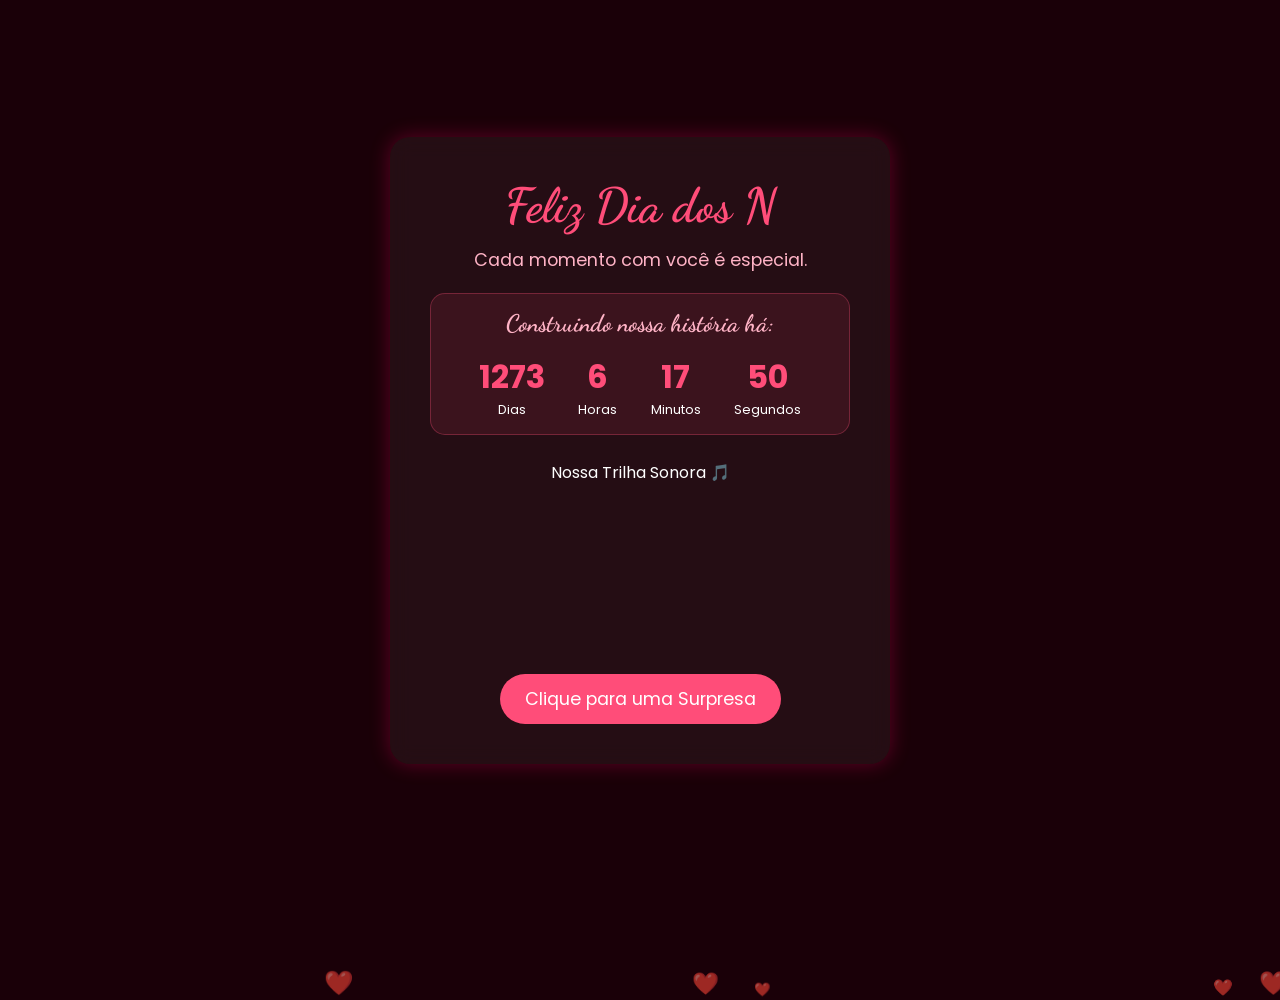
==== index.html @ 3b9305a7 "Deploy" ====
<!DOCTYPE html>
<html lang="pt-BR">
<head>
    <meta charset="UTF-8">
    <meta name="viewport" content="width=device-width, initial-scale=1.0">
    <title>Para o Meu Amor</title>
    <link rel="stylesheet" href="CSS.css">
</head>
<body>
    <div id="tela-hacker">
        <pre id="texto-hacker"></pre>
    </div>
    <div class="background-hearts" id="hearts-container"></div>
    
    <div class="container">
        <h1 id="typing-text"></h1>
        <p class="subtitle">Cada momento com você é especial.</p>

        <div id="time-counter" class="counter-container">
            <p>Construindo nossa história há:</p>
            <div class="counter-boxes">
                <div class="box"><span id="days">0</span> Dias</div>
                <div class="box"><span id="hours">0</span> Horas</div>
                <div class="box"><span id="minutes">0</span> Minutos</div>
                <div class="box"><span id="seconds">0</span> Segundos</div>
            </div>
        </div>

       <div class="music-player">
    <p>Nossa Trilha Sonora 🎵</p>
    <iframe data-testid="embed-iframe" style="border-radius:12px" src="https://open.spotify.com/embed/playlist/2TvEbF8hU5ZMHpgN8GJ6Ei?utm_source=generator&theme=0" width="100%" height="152" frameBorder="0" allowfullscreen="" allow="autoplay; clipboard-write; encrypted-media; fullscreen; picture-in-picture" loading="lazy"></iframe>
</div>

        <button id="surprise-btn">Clique para uma Surpresa</button>
        
        <div id="hidden-message" class="hidden">
            <p>Eu te amo muito! Feliz Dois anos de Namoro! ❤️</p>
            <br>
            <a href="surpresa.html" class="next-btn">Ler minha carta para você ➔</a>
        </div>
    </div>

    <script src="JAva.js"></script>
</body>
</html>
---- CSS.css ----
@import url('https://fonts.googleapis.com/css2?family=Dancing+Script:wght@700&family=Poppins:wght@300;400&display=swap');

/* =========================================
   1. CONFIGURAÇÕES GERAIS
   ========================================= */
* { 
    margin: 0; 
    padding: 0; 
    box-sizing: border-box; 
}

body { 
    background-color: #1a0008; 
    color: #fff; 
    font-family: 'Poppins', sans-serif; 
    display: flex; 
    justify-content: center; 
    align-items: center; 
    min-height: 100vh; 
    overflow: hidden; 
}

/* =========================================
   2. CONTAINERS PRINCIPAIS
   ========================================= */
.container { 
    text-align: center; 
    z-index: 10; 
    background: rgba(255, 255, 255, 0.05); 
    padding: 40px; 
    border-radius: 20px; 
    backdrop-filter: blur(10px); 
    box-shadow: 0 0 20px rgba(255, 0, 100, 0.3); 
    max-width: 500px; 
    width: 90%; 
}

.letter-container { 
    max-width: 700px; 
    max-height: 90vh; 
    overflow-y: auto; /* Adicionei rolagem para caber tudo na tela */
}

/* =========================================
   3. TIPOGRAFIA E TEXTOS
   ========================================= */
h1 { 
    font-family: 'Dancing Script', cursive; 
    color: #ff4d79; 
    font-size: 3rem; 
    margin-bottom: 10px; 
    min-height: 60px; 
}

.subtitle { 
    font-size: 1.1rem; 
    margin-bottom: 20px; 
    color: #ffb3c6; 
}

.letter-text { 
    text-align: left; 
    font-size: 1.1rem; 
    line-height: 1.6; 
    margin-top: 20px; 
    margin-bottom: 50px; /* ATUALIZADO: Mais espaço no final do texto */
}

.letter-text p { 
    margin-bottom: 15px; 
}

/* =========================================
   4. BOTÕES E INTERAÇÕES
   ========================================= */
button { 
    background-color: #ff4d79; 
    color: white; 
    border: none; 
    padding: 12px 25px; 
    font-size: 1.1rem; 
    border-radius: 30px; 
    cursor: pointer; 
    transition: transform 0.2s, background-color 0.2s; 
    font-family: 'Poppins', sans-serif; 
}

button:hover { 
    background-color: #ff1a53; 
    transform: scale(1.05); 
}

.next-btn { 
    display: inline-block; 
    margin-top: 20px; 
    background-color: #fff; 
    color: #ff4d79; 
    text-decoration: none; 
    padding: 10px 25px; 
    border-radius: 30px; 
    font-size: 1.1rem; 
    font-family: 'Poppins', sans-serif; 
    font-weight: bold; 
    transition: all 0.3s ease; 
    box-shadow: 0 4px 15px rgba(255, 255, 255, 0.2); 
}

.next-btn:hover { 
    background-color: #ffb3c6; 
    color: #1a0008; 
    transform: scale(1.05); 
}

.buttons-area { 
    margin-top: 30px; 
    display: flex; 
    justify-content: center; 
    gap: 20px; 
    align-items: center; 
}

.bad-btn { 
    background-color: #555; 
    color: white; 
    transition: 0.1s; 
    z-index: 9999; 
}

/* =========================================
   5. ELEMENTOS DA PÁGINA INICIAL
   ========================================= */
.music-player { 
    margin-bottom: 30px; 
}

.counter-container { 
    background: rgba(255, 77, 121, 0.1); 
    border: 1px solid rgba(255, 77, 121, 0.3); 
    border-radius: 15px; 
    padding: 15px; 
    margin-bottom: 25px; 
}

.counter-container p { 
    margin-bottom: 15px; 
    color: #ffb3c6; 
    font-weight: bold; 
    font-family: 'Dancing Script', cursive; 
    font-size: 1.5rem; 
}

.counter-boxes { 
    display: flex; 
    justify-content: space-evenly; 
    align-items: center; 
}

.box { 
    display: flex; 
    flex-direction: column; 
    font-size: 0.8rem; 
    color: #fff; 
}

.box span { 
    font-size: 2rem; 
    font-weight: bold; 
    color: #ff4d79; 
}

/* =========================================
   6. MÁQUINA DE MOTIVOS E QUIZ
   ========================================= */
.reasons-machine { 
    margin-top: 50px; /* ATUALIZADO: Afasta a Máquina de Motivos */
    margin-bottom: 50px; /* ATUALIZADO: Afasta a Máquina de Motivos */
    padding: 10px; 
}

.reason-text { 
    margin-top: 15px; 
    font-size: 1.2rem; 
    font-style: italic; 
    color: #ffb3c6; 
    min-height: 60px; 
    transition: opacity 0.3s ease; 
}

.quiz-section { 
    background: rgba(0, 0, 0, 0.2); 
    border-radius: 15px; 
    padding: 30px 20px; /* ATUALIZADO: Mais espaço por dentro */
    margin: 60px 0; /* ATUALIZADO: Dobramos o espaço por fora */
    border: 1px solid rgba(255, 77, 121, 0.3); 
}

.quiz-section h2 { 
    font-family: 'Dancing Script', cursive; 
    color: #ff4d79; 
    font-size: 2.2rem; 
    margin-bottom: 15px; 
}

.quiz-question-text { 
    font-size: 1.1rem; 
    font-weight: bold; 
    margin-bottom: 20px; 
}

.quiz-options-container { 
    display: flex; 
    flex-direction: column; 
    gap: 10px; 
}

.quiz-option-btn { 
    background-color: rgba(255, 255, 255, 0.1); 
    color: #fff; 
    border: 1px solid #ff4d79; 
    padding: 10px; 
    border-radius: 10px; 
    cursor: pointer; 
    transition: 0.2s; 
    text-align: left; 
    font-size: 1rem; 
}

.quiz-option-btn:hover { 
    background-color: rgba(255, 77, 121, 0.3); 
}

.quiz-option-btn.correct { 
    background-color: #28a745 !important; 
    border-color: #28a745 !important; 
    color: white; 
}

.quiz-option-btn.wrong { 
    background-color: #dc3545 !important; 
    border-color: #dc3545 !important; 
    color: white; 
}

.quiz-result-text { 
    font-size: 1.3rem; 
    font-weight: bold; 
    color: #ffb3c6; 
    margin-top: 15px; 
}

/* =========================================
   7. UTILITÁRIOS E ANIMAÇÕES
   ========================================= */
.hidden { 
    display: none !important; 
}

#hidden-message { 
    margin-top: 20px; 
    font-size: 1.5rem; 
    font-family: 'Dancing Script', cursive; 
    color: #ff4d79; 
    animation: fadeIn 1s ease-in; 
}

@keyframes fadeIn { 
    from { opacity: 0; transform: translateY(-10px); } 
    to { opacity: 1; transform: translateY(0); } 
}

.heart { 
    position: absolute; 
    bottom: -100px; 
    font-size: 20px; 
    color: #ff4d79; 
    animation: floatUp linear infinite; 
    opacity: 0.6; 
    z-index: 1; 
}

@keyframes floatUp { 
    to { transform: translateY(-120vh) rotate(360deg); } 
}

.floating-img { 
    position: absolute; 
    bottom: -250px; 
    width: 130px; 
    height: 130px; 
    object-fit: cover; 
    border-radius: 10px; 
    opacity: 0.25; 
    animation: floatUpImage linear infinite; 
    box-shadow: 0 4px 15px rgba(0,0,0,0.5); 
    z-index: 0; 
    border: 2px solid #ff4d79; 
}

@keyframes floatUpImage { 
    from { transform: translateY(0) rotate(-15deg); } 
    to { transform: translateY(-130vh) rotate(15deg); } 
}
/* =========================================
   8. PORTA-RETRATOS POLAROID (O FIX DEFINITIVO)
   ========================================= */
.polaroid-section {
    margin: 40px 0;
}

.polaroid-frame {
    width: 100%;
    max-width: 280px; /* Tamanho exato e seguro para não quebrar a tela */
    margin: 0 auto;
    background: rgba(255, 255, 255, 0.05); /* Fundo de vidro transparente */
    border: 3px solid rgba(255, 77, 121, 0.3); /* Bordinha rosa */
    border-radius: 10px;
    padding: 10px; /* Dá um respiro entre a borda e a foto */
    box-shadow: 0 4px 15px rgba(0,0,0,0.3);
}

.polaroid-frame img {
    width: 100% !important;
    height: 280px !important; /* Força a ficar um quadrado perfeito */
    object-fit: cover !important; /* A MAGIA: Corta o excesso da foto sem amassar ou esticar ela! */
    border-radius: 5px;
    display: block;
}

.polaroid-caption {
    margin-top: 15px;
    padding-bottom: 5px;
    font-size: 1.2rem;
    color: #ffb3c6;
    text-align: center;
    font-weight: bold;
}

.polaroid-controls {
    margin-top: 15px;
    display: flex;
    justify-content: center;
    gap: 20px;
}

.mini-btn {
    background: rgba(255, 77, 121, 0.2);
    border: 2px solid #ff4d79;
    color: #fff;
    width: 40px;
    height: 40px;
    border-radius: 50%;
    cursor: pointer;
    font-size: 1.2rem;
    transition: 0.2s;
    display: flex;
    align-items: center;
    justify-content: center;
}

.mini-btn:hover {
    background: #ff4d79;
    transform: scale(1.1);
}
/* =========================================
   9. LINHA DO TEMPO (DATAS NA ESQUERDA)
   ========================================= */
.timeline-section {
    margin: 50px 0;
    padding: 30px 20px;
    background: rgba(0, 0, 0, 0.2);
    border-radius: 15px;
    border: 1px solid rgba(255, 77, 121, 0.3);
    overflow: hidden; /* Evita que o texto vaze da caixa */
}

.timeline-section h2 {
    font-family: 'Dancing Script', cursive; 
    color: #ff4d79; 
    font-size: 2.2rem; 
    margin-bottom: 5px;
}

.timeline {
    position: relative;
    max-width: 450px;
    margin: 30px auto 0 auto;
    padding-left: 100px; /* Abre a "coluna" vazia na esquerda para as datas */
    text-align: left;
}

/* A Linha Vertical */
.timeline::before {
    content: '';
    position: absolute;
    left: 100px; /* Posiciona a linha exatamente depois do espaço das datas */
    top: 0;
    bottom: 0;
    width: 3px;
    background: rgba(255, 77, 121, 0.5);
    border-radius: 5px;
}

.timeline-item {
    position: relative;
    margin-bottom: 35px;
    padding-left: 25px; /* Dá um respiro entre a linha e a caixa de texto */
}

/* NOVO: A data flutuando na esquerda */
.timeline-date {
    position: absolute;
    left: -100px; /* Joga a data lá pro espaço vazio na esquerda */
    top: 15px; /* Alinha na mesma altura da bolinha */
    width: 85px; /* Limita o tamanho para não bater na linha */
    text-align: right; /* Encosta o texto perto da linha */
    font-size: 0.95rem;
    color: #ffb3c6;
    font-weight: bold;
}

/* A bolinha marcadora */
.timeline-dot {
    position: absolute;
    left: -8px; /* Centraliza a bolinha perfeitamente em cima da linha */
    top: 15px;
    width: 18px;
    height: 18px;
    background: #1a0008;
    border: 3px solid #ff4d79;
    border-radius: 50%;
    box-shadow: 0 0 10px rgba(255, 77, 121, 0.5);
    z-index: 2;
}

.timeline-content {
    background: rgba(255, 255, 255, 0.05);
    padding: 15px 20px;
    border-radius: 10px;
    border-left: 4px solid #ff4d79;
    transition: transform 0.3s ease;
}

.timeline-content:hover {
    transform: translateX(5px);
    background: rgba(255, 255, 255, 0.1);
}

.timeline-content h3 {
    color: #ffb3c6;
    font-size: 1.3rem;
    margin-bottom: 8px;
    font-family: 'Poppins', sans-serif;
}

.timeline-content p {
    font-size: 1rem;
    line-height: 1.5;
    margin-bottom: 0;
}


/* =========================================
   11. CÁPSULA DO TEMPO (NOSSO FUTURO)
   ========================================= */
.capsula-section {
    margin: 50px 0;
    padding: 30px 20px;
    background: rgba(0, 0, 0, 0.2);
    border-radius: 15px;
    border: 1px solid rgba(255, 77, 121, 0.3);
}

.capsula-section h2 {
    font-family: 'Dancing Script', cursive; 
    color: #ff4d79; 
    font-size: 2.2rem; 
    text-align: center;
    margin-bottom: 5px;
}

.capsula-section .subtitle {
    text-align: center;
    margin-bottom: 25px;
}

.wishlist {
    display: flex; flex-direction: column; gap: 15px;
    max-width: 450px; margin: 0 auto;
}

.wish-item {
    display: flex; align-items: center;
    background: rgba(255, 255, 255, 0.05);
    padding: 15px 20px; border-radius: 10px;
    cursor: pointer; transition: all 0.3s ease;
}

.wish-item:hover {
    background: rgba(255, 255, 255, 0.1);
    transform: translateX(5px);
}

.wish-checkbox { display: none; }

.custom-check {
    width: 24px; height: 24px;
    border: 2px solid #ff4d79; border-radius: 50%;
    margin-right: 15px; display: flex;
    justify-content: center; align-items: center;
    transition: all 0.3s ease; flex-shrink: 0;
}

.wish-text {
    color: #fff; font-size: 1.1rem;
    transition: all 0.3s ease; font-family: 'Poppins', sans-serif;
}

.wish-checkbox:checked + .custom-check {
    background-color: #ff4d79; box-shadow: 0 0 10px #ff4d79;
}

.wish-checkbox:checked + .custom-check::after {
    content: '✔'; color: #fff; font-weight: bold;
}

.wish-checkbox:checked ~ .wish-text {
    color: #ffb3c6; text-decoration: line-through; opacity: 0.6;
}

/* =========================================
   12. O MEGA PORTAL E OS EASTER EGGS GIGANTES
   ========================================= */

/* O Portal de Energia Cósmica */
.mega-portal {
    position: fixed;
    top: 50%;
    left: 50%;
    width: 260px;
    height: 420px;
    border-radius: 50%;
    /* Mistura de cores estilo vórtice do print */
    background: radial-gradient(circle, transparent 20%, rgba(147, 51, 234, 0.3) 60%, rgba(6, 182, 212, 0.2) 80%);
    border: 8px solid #a855f7;
    /* Brilho neon intenso */
    box-shadow: 
        0 0 35px #a855f7,
        inset 0 0 45px #06b6d4,
        0 0 70px #ec4899;
    z-index: 999998;
    pointer-events: none;
    transform: translate(-50%, -50%) scale(0);
    animation: abrirPortal 3s ease-in-out forwards;
}

/* O Elemento que salta do portal (Gato ou Avião) */
.mega-sujeito {
    position: fixed;
    top: 50%;
    left: 50%;
    font-size: 11rem; /* Tamanho massivo e realista */
    z-index: 999999;
    pointer-events: none;
    transform: translate(-50%, -50%) scale(0);
    /* Sombra projetada para criar profundidade 3D em relação ao fundo */
    filter: drop-shadow(0 25px 20px rgba(0, 0, 0, 0.65));
    animation: puloEpico 3s cubic-bezier(0.25, 1, 0.5, 1) forwards;
}

/* Animação do Portal: Expande girando e colapsa no final */
@keyframes abrirPortal {
    0% { 
        transform: translate(-50%, -50%) scale(0) rotate(0deg); 
        opacity: 0; 
    }
    15% { 
        transform: translate(-50%, -50%) scale(1) rotate(180deg); 
        opacity: 1; 
        filter: hue-rotate(0deg); 
    }
    80% { 
        transform: translate(-50%, -50%) scale(1) rotate(720deg); 
        opacity: 1; 
        filter: hue-rotate(60deg); 
    }
    100% { 
        transform: translate(-50%, -50%) scale(0) rotate(1080deg); 
        opacity: 0; 
    }
}

/* Animação do Pulo: Surge do centro (fundo), avança na tela e cai em arco */
@keyframes puloEpico {
    0% { 
        transform: translate(-50%, -50%) scale(0); 
        opacity: 0; 
    }
    18% { 
        transform: translate(-50%, -50%) scale(0.4); 
        opacity: 1; 
    }
    50% { 
        /* Ápice do salto: desloca para a direita, sobe e rotaciona levemente */
        transform: translate(18vw, -30vh) scale(1.4) rotate(12deg); 
        opacity: 1; 
    }
    100% { 
        /* Queda livre para fora da borda inferior direita do monitor */
        transform: translate(55vw, 100vh) scale(1.8) rotate(35deg); 
        opacity: 0; 
    }
}



/* =========================================
   13. CONVITE DO JANTAR (BLOCO COMPLETO E CORRIGIDO)
   ========================================= */
.convite-section {
    margin: 50px 0; 
    padding: 30px 20px;
    background: rgba(0, 0, 0, 0.2);
    border-radius: 15px; 
    border: 1px solid rgba(255, 77, 121, 0.3);
    text-align: center;
    position: relative;
    z-index: 10; /* Protege a seção inteira */
}

.convite-section h2 {
    font-family: 'Dancing Script', cursive; 
    color: #ff4d79; 
    font-size: 2.2rem; 
    margin-bottom: 5px;
}

.envelope-container {
    position: relative;
    margin: 200px auto 80px auto; /* Pista de decolagem de 200px no topo */
    width: 300px; 
    height: 200px;
}

.hidden-checkbox { display: none; }

.envelope-wrapper {
    cursor: pointer; 
    display: block;
    position: relative; 
    width: 100%; 
    height: 100%;
    transition: transform 0.5s ease-in-out;
}

/* O Fundo do Envelope */
.envelope {
    position: relative; 
    width: 100%; 
    height: 100%;
    background: #4a0e17; 
    border-radius: 0 0 10px 10px;
    box-shadow: 0 15px 30px rgba(0,0,0,0.5);
}

/* A Frente do Envelope */
.front {
    position: absolute; 
    top: 0; left: 0;
    width: 100%; 
    height: 100%;
    background: #ff4d79;
    clip-path: polygon(0 0, 50% 60%, 100% 0, 100% 100%, 0 100%);
    border-radius: 0 0 10px 10px;
    z-index: 3;
}

/* A Aba que abre */
.flap {
    position: absolute; 
    top: 0; left: 0;
    width: 100%; 
    height: 60%;
    background: #e6004c;
    clip-path: polygon(0 0, 100% 0, 50% 100%);
    transform-origin: top;
    transition: transform 0.5s ease-in-out, z-index 0.1s 0.2s;
    z-index: 4;
}

/* A Carta em si */
.letter {
    position: absolute;
    bottom: 5px; 
    left: 10px; 
    right: 10px;
    height: 180px; 
    background: #fff;
    z-index: 2; 
    transition: transform 0.7s ease-in-out 0.2s, height 0.7s ease-in-out 0.2s;
    box-shadow: 0 5px 25px rgba(0,0,0,0.4);
    border-radius: 5px;
    overflow: hidden; /* Corta a imagem excedente nas bordas arredondadas */
}

/* A Imagem do Cardápio */
.letter img {
    width: 100%; 
    height: 100%;
    object-fit: cover; /* Faz a foto preencher 100% da carta sem rebarbas */
    object-position: top; /* Foca na parte superior ao iniciar */
    display: block; /* Remove margens invisíveis do navegador */
}

/* =========================================
   AÇÕES AO CLICAR (CHECKED)
   ========================================= */

/* 1. Aba abre para trás */
.hidden-checkbox:checked ~ .envelope-wrapper .flap {
    transform: rotateX(180deg);
    z-index: 1; 
}

/* 2. O envelope inteiro desce um pouco */
.hidden-checkbox:checked ~ .envelope-wrapper {
    transform: translateY(50px);
}

/* 3. A carta cresce, sobe e passa por cima de tudo */
.hidden-checkbox:checked ~ .envelope-wrapper .letter {
    height: 440px; /* Altura ideal para a proporção do cardápio */
    transform: translateY(-220px) scale(1.15); /* Sobe e amplia */
    z-index: 99; 
}


/* =========================================
   14. ADAPTAÇÃO PARA CELULAR (RESPONSIVIDADE)
   ========================================= */
@media (max-width: 600px) {
    /* Diminui os títulos para não quebrarem a tela */
    h1 { font-size: 1.8rem !important; }
    h2 { font-size: 1.6rem !important; }
    
    /* Dá um respiro nas laterais do contêiner principal da carta */
    .letter-container { 
        padding: 20px 15px; 
        margin: 10px;
    }
    
    /* Ajusta a cápsula do tempo */
    .wish-item { padding: 10px 15px; }
    .wish-text { font-size: 0.95rem; }
    
    /* Ajusta a largura do Convite (Envelope) */
    .envelope-container { 
        width: 100%; 
        max-width: 280px; 
        margin-top: 150px; 
    }
    
    /* Reduz o zoom do cardápio para caber na tela do celular */
    .hidden-checkbox:checked ~ .envelope-wrapper .letter {
        height: 380px;
        transform: translateY(-200px) scale(1.05);
    }
    
    /* Ajusta a máquina de motivos */
    #reason-display { font-size: 1.1rem; }
}
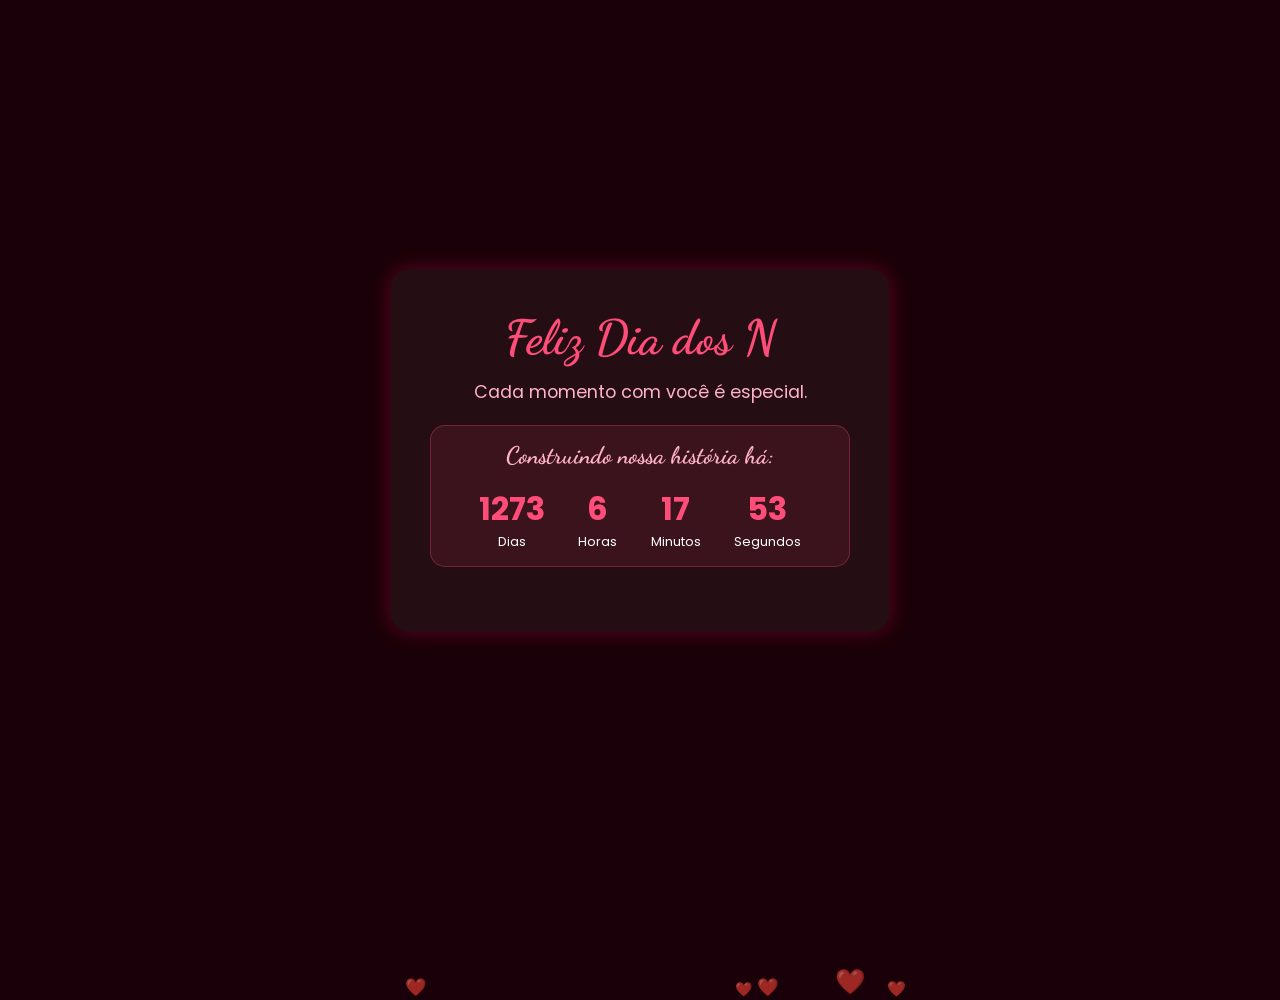
==== commit bb5d6fd6: "Correção nuclear da linha do tempo pro celular" ====
--- a/index.html
+++ b/index.html
@@ -26,19 +26,6 @@
             </div>
         </div>
 
-       <div class="music-player">
-    <p>Nossa Trilha Sonora 🎵</p>
-    <iframe data-testid="embed-iframe" style="border-radius:12px" src="https://open.spotify.com/embed/playlist/2TvEbF8hU5ZMHpgN8GJ6Ei?utm_source=generator&theme=0" width="100%" height="152" frameBorder="0" allowfullscreen="" allow="autoplay; clipboard-write; encrypted-media; fullscreen; picture-in-picture" loading="lazy"></iframe>
-</div>
-
-        <button id="surprise-btn">Clique para uma Surpresa</button>
-        
-        <div id="hidden-message" class="hidden">
-            <p>Eu te amo muito! Feliz Dois anos de Namoro! ❤️</p>
-            <br>
-            <a href="surpresa.html" class="next-btn">Ler minha carta para você ➔</a>
-        </div>
-    </div>
 
     <script src="JAva.js"></script>
 </body>
--- a/CSS.css
+++ b/CSS.css
@@ -38,7 +38,7 @@
 .letter-container { 
     max-width: 700px; 
     max-height: 90vh; 
-    overflow-y: auto; /* Adicionei rolagem para caber tudo na tela */
+    overflow-y: auto; 
 }
 
 /* =========================================
@@ -63,7 +63,7 @@
     font-size: 1.1rem; 
     line-height: 1.6; 
     margin-top: 20px; 
-    margin-bottom: 50px; /* ATUALIZADO: Mais espaço no final do texto */
+    margin-bottom: 50px; 
 }
 
 .letter-text p { 
@@ -172,8 +172,8 @@
    6. MÁQUINA DE MOTIVOS E QUIZ
    ========================================= */
 .reasons-machine { 
-    margin-top: 50px; /* ATUALIZADO: Afasta a Máquina de Motivos */
-    margin-bottom: 50px; /* ATUALIZADO: Afasta a Máquina de Motivos */
+    margin-top: 50px; 
+    margin-bottom: 50px; 
     padding: 10px; 
 }
 
@@ -189,8 +189,8 @@
 .quiz-section { 
     background: rgba(0, 0, 0, 0.2); 
     border-radius: 15px; 
-    padding: 30px 20px; /* ATUALIZADO: Mais espaço por dentro */
-    margin: 60px 0; /* ATUALIZADO: Dobramos o espaço por fora */
+    padding: 30px 20px; 
+    margin: 60px 0; 
     border: 1px solid rgba(255, 77, 121, 0.3); 
 }
 
@@ -251,9 +251,7 @@
 /* =========================================
    7. UTILITÁRIOS E ANIMAÇÕES
    ========================================= */
-.hidden { 
-    display: none !important; 
-}
+.hidden { display: none !important; }
 
 #hidden-message { 
     margin-top: 20px; 
@@ -300,28 +298,27 @@
     from { transform: translateY(0) rotate(-15deg); } 
     to { transform: translateY(-130vh) rotate(15deg); } 
 }
-/* =========================================
-   8. PORTA-RETRATOS POLAROID (O FIX DEFINITIVO)
-   ========================================= */
-.polaroid-section {
-    margin: 40px 0;
-}
+
+/* =========================================
+   8. PORTA-RETRATOS POLAROID
+   ========================================= */
+.polaroid-section { margin: 40px 0; }
 
 .polaroid-frame {
     width: 100%;
-    max-width: 280px; /* Tamanho exato e seguro para não quebrar a tela */
+    max-width: 280px; 
     margin: 0 auto;
-    background: rgba(255, 255, 255, 0.05); /* Fundo de vidro transparente */
-    border: 3px solid rgba(255, 77, 121, 0.3); /* Bordinha rosa */
+    background: rgba(255, 255, 255, 0.05); 
+    border: 3px solid rgba(255, 77, 121, 0.3); 
     border-radius: 10px;
-    padding: 10px; /* Dá um respiro entre a borda e a foto */
+    padding: 10px; 
     box-shadow: 0 4px 15px rgba(0,0,0,0.3);
 }
 
 .polaroid-frame img {
     width: 100% !important;
-    height: 280px !important; /* Força a ficar um quadrado perfeito */
-    object-fit: cover !important; /* A MAGIA: Corta o excesso da foto sem amassar ou esticar ela! */
+    height: 280px !important; 
+    object-fit: cover !important; 
     border-radius: 5px;
     display: block;
 }
@@ -361,8 +358,9 @@
     background: #ff4d79;
     transform: scale(1.1);
 }
-/* =========================================
-   9. LINHA DO TEMPO (DATAS NA ESQUERDA)
+
+/* =========================================
+   9. LINHA DO TEMPO (FLEXBOX FLUIDO E CORRIGIDO)
    ========================================= */
 .timeline-section {
     margin: 50px 0;
@@ -370,7 +368,7 @@
     background: rgba(0, 0, 0, 0.2);
     border-radius: 15px;
     border: 1px solid rgba(255, 77, 121, 0.3);
-    overflow: hidden; /* Evita que o texto vaze da caixa */
+    overflow: hidden; 
 }
 
 .timeline-section h2 {
@@ -382,67 +380,66 @@
 
 .timeline {
     position: relative;
-    max-width: 450px;
-    margin: 30px auto 0 auto;
-    padding-left: 100px; /* Abre a "coluna" vazia na esquerda para as datas */
-    text-align: left;
-}
-
-/* A Linha Vertical */
-.timeline::before {
+    max-width: 100%;
+    margin: 40px 0;
+    padding: 10px 0;
+}
+
+/* A linha reta vertical */
+.timeline::after {
     content: '';
     position: absolute;
-    left: 100px; /* Posiciona a linha exatamente depois do espaço das datas */
+    width: 4px;
+    background-color: #ff4d79;
     top: 0;
     bottom: 0;
-    width: 3px;
-    background: rgba(255, 77, 121, 0.5);
-    border-radius: 5px;
+    left: 20%; 
+    margin-left: -2px;
 }
 
 .timeline-item {
     position: relative;
-    margin-bottom: 35px;
-    padding-left: 25px; /* Dá um respiro entre a linha e a caixa de texto */
-}
-
-/* NOVO: A data flutuando na esquerda */
+    display: flex;
+    align-items: flex-start;
+    width: 100%;
+    margin-bottom: 40px;
+    z-index: 1;
+}
+
+/* A data no PC */
 .timeline-date {
+    width: 20%;
+    padding-right: 25px;
+    text-align: right;
+    font-weight: bold;
+    color: #ffb3c6;
+    padding-top: 15px; 
+    box-sizing: border-box;
+}
+
+/* A bolinha na linha */
+.timeline-dot {
+    width: 16px;
+    height: 16px;
+    background-color: #1a0008;
+    border: 4px solid #ff4d79;
+    border-radius: 50%;
     position: absolute;
-    left: -100px; /* Joga a data lá pro espaço vazio na esquerda */
-    top: 15px; /* Alinha na mesma altura da bolinha */
-    width: 85px; /* Limita o tamanho para não bater na linha */
-    text-align: right; /* Encosta o texto perto da linha */
-    font-size: 0.95rem;
-    color: #ffb3c6;
-    font-weight: bold;
-}
-
-/* A bolinha marcadora */
-.timeline-dot {
-    position: absolute;
-    left: -8px; /* Centraliza a bolinha perfeitamente em cima da linha */
+    left: 20%;
+    margin-left: -10px;
     top: 15px;
-    width: 18px;
-    height: 18px;
-    background: #1a0008;
-    border: 3px solid #ff4d79;
-    border-radius: 50%;
-    box-shadow: 0 0 10px rgba(255, 77, 121, 0.5);
     z-index: 2;
 }
 
+/* A caixa de texto no PC */
 .timeline-content {
-    background: rgba(255, 255, 255, 0.05);
-    padding: 15px 20px;
+    width: 75%;
+    padding: 20px;
+    background: rgba(255, 77, 121, 0.1); 
+    border-left: 4px solid #ff4d79;
     border-radius: 10px;
-    border-left: 4px solid #ff4d79;
-    transition: transform 0.3s ease;
-}
-
-.timeline-content:hover {
-    transform: translateX(5px);
-    background: rgba(255, 255, 255, 0.1);
+    margin-left: 30px; 
+    box-sizing: border-box;
 }
 
 .timeline-content h3 {
@@ -457,7 +454,6 @@
     line-height: 1.5;
     margin-bottom: 0;
 }
-
 
 /* =========================================
    11. CÁPSULA DO TEMPO (NOSSO FUTURO)
@@ -530,91 +526,45 @@
 /* =========================================
    12. O MEGA PORTAL E OS EASTER EGGS GIGANTES
    ========================================= */
-
-/* O Portal de Energia Cósmica */
 .mega-portal {
     position: fixed;
-    top: 50%;
-    left: 50%;
-    width: 260px;
-    height: 420px;
+    top: 50%; left: 50%;
+    width: 260px; height: 420px;
     border-radius: 50%;
-    /* Mistura de cores estilo vórtice do print */
     background: radial-gradient(circle, transparent 20%, rgba(147, 51, 234, 0.3) 60%, rgba(6, 182, 212, 0.2) 80%);
     border: 8px solid #a855f7;
-    /* Brilho neon intenso */
-    box-shadow: 
-        0 0 35px #a855f7,
-        inset 0 0 45px #06b6d4,
-        0 0 70px #ec4899;
-    z-index: 999998;
-    pointer-events: none;
+    box-shadow: 0 0 35px #a855f7, inset 0 0 45px #06b6d4, 0 0 70px #ec4899;
+    z-index: 999998; pointer-events: none;
     transform: translate(-50%, -50%) scale(0);
     animation: abrirPortal 3s ease-in-out forwards;
 }
 
-/* O Elemento que salta do portal (Gato ou Avião) */
 .mega-sujeito {
     position: fixed;
-    top: 50%;
-    left: 50%;
-    font-size: 11rem; /* Tamanho massivo e realista */
-    z-index: 999999;
-    pointer-events: none;
+    top: 50%; left: 50%;
+    font-size: 11rem; 
+    z-index: 999999; pointer-events: none;
     transform: translate(-50%, -50%) scale(0);
-    /* Sombra projetada para criar profundidade 3D em relação ao fundo */
     filter: drop-shadow(0 25px 20px rgba(0, 0, 0, 0.65));
     animation: puloEpico 3s cubic-bezier(0.25, 1, 0.5, 1) forwards;
 }
 
-/* Animação do Portal: Expande girando e colapsa no final */
 @keyframes abrirPortal {
-    0% { 
-        transform: translate(-50%, -50%) scale(0) rotate(0deg); 
-        opacity: 0; 
-    }
-    15% { 
-        transform: translate(-50%, -50%) scale(1) rotate(180deg); 
-        opacity: 1; 
-        filter: hue-rotate(0deg); 
-    }
-    80% { 
-        transform: translate(-50%, -50%) scale(1) rotate(720deg); 
-        opacity: 1; 
-        filter: hue-rotate(60deg); 
-    }
-    100% { 
-        transform: translate(-50%, -50%) scale(0) rotate(1080deg); 
-        opacity: 0; 
-    }
-}
-
-/* Animação do Pulo: Surge do centro (fundo), avança na tela e cai em arco */
+    0% { transform: translate(-50%, -50%) scale(0) rotate(0deg); opacity: 0; }
+    15% { transform: translate(-50%, -50%) scale(1) rotate(180deg); opacity: 1; filter: hue-rotate(0deg); }
+    80% { transform: translate(-50%, -50%) scale(1) rotate(720deg); opacity: 1; filter: hue-rotate(60deg); }
+    100% { transform: translate(-50%, -50%) scale(0) rotate(1080deg); opacity: 0; }
+}
+
 @keyframes puloEpico {
-    0% { 
-        transform: translate(-50%, -50%) scale(0); 
-        opacity: 0; 
-    }
-    18% { 
-        transform: translate(-50%, -50%) scale(0.4); 
-        opacity: 1; 
-    }
-    50% { 
-        /* Ápice do salto: desloca para a direita, sobe e rotaciona levemente */
-        transform: translate(18vw, -30vh) scale(1.4) rotate(12deg); 
-        opacity: 1; 
-    }
-    100% { 
-        /* Queda livre para fora da borda inferior direita do monitor */
-        transform: translate(55vw, 100vh) scale(1.8) rotate(35deg); 
-        opacity: 0; 
-    }
-}
-
-
-
-/* =========================================
-   13. CONVITE DO JANTAR (BLOCO COMPLETO E CORRIGIDO)
+    0% { transform: translate(-50%, -50%) scale(0); opacity: 0; }
+    18% { transform: translate(-50%, -50%) scale(0.4); opacity: 1; }
+    50% { transform: translate(18vw, -30vh) scale(1.4) rotate(12deg); opacity: 1; }
+    100% { transform: translate(55vw, 100vh) scale(1.8) rotate(35deg); opacity: 0; }
+}
+
+/* =========================================
+   13. CONVITE DO JANTAR
    ========================================= */
 .convite-section {
     margin: 50px 0; 
@@ -624,7 +574,7 @@
     border: 1px solid rgba(255, 77, 121, 0.3);
     text-align: center;
     position: relative;
-    z-index: 10; /* Protege a seção inteira */
+    z-index: 10; 
 }
 
 .convite-section h2 {
@@ -636,7 +586,7 @@
 
 .envelope-container {
     position: relative;
-    margin: 200px auto 80px auto; /* Pista de decolagem de 200px no topo */
+    margin: 200px auto 80px auto; 
     width: 300px; 
     height: 200px;
 }
@@ -652,7 +602,6 @@
     transition: transform 0.5s ease-in-out;
 }
 
-/* O Fundo do Envelope */
 .envelope {
     position: relative; 
     width: 100%; 
@@ -662,7 +611,6 @@
     box-shadow: 0 15px 30px rgba(0,0,0,0.5);
 }
 
-/* A Frente do Envelope */
 .front {
     position: absolute; 
     top: 0; left: 0;
@@ -674,7 +622,6 @@
     z-index: 3;
 }
 
-/* A Aba que abre */
 .flap {
     position: absolute; 
     top: 0; left: 0;
@@ -687,7 +634,6 @@
     z-index: 4;
 }
 
-/* A Carta em si */
 .letter {
     position: absolute;
     bottom: 5px; 
@@ -699,72 +645,85 @@
     transition: transform 0.7s ease-in-out 0.2s, height 0.7s ease-in-out 0.2s;
     box-shadow: 0 5px 25px rgba(0,0,0,0.4);
     border-radius: 5px;
-    overflow: hidden; /* Corta a imagem excedente nas bordas arredondadas */
-}
-
-/* A Imagem do Cardápio */
+    overflow: hidden; 
+}
+
 .letter img {
     width: 100%; 
     height: 100%;
-    object-fit: cover; /* Faz a foto preencher 100% da carta sem rebarbas */
-    object-position: top; /* Foca na parte superior ao iniciar */
-    display: block; /* Remove margens invisíveis do navegador */
-}
-
-/* =========================================
-   AÇÕES AO CLICAR (CHECKED)
-   ========================================= */
-
-/* 1. Aba abre para trás */
+    object-fit: cover; 
+    object-position: top; 
+    display: block; 
+}
+
 .hidden-checkbox:checked ~ .envelope-wrapper .flap {
     transform: rotateX(180deg);
     z-index: 1; 
 }
 
-/* 2. O envelope inteiro desce um pouco */
 .hidden-checkbox:checked ~ .envelope-wrapper {
     transform: translateY(50px);
 }
 
-/* 3. A carta cresce, sobe e passa por cima de tudo */
 .hidden-checkbox:checked ~ .envelope-wrapper .letter {
-    height: 440px; /* Altura ideal para a proporção do cardápio */
-    transform: translateY(-220px) scale(1.15); /* Sobe e amplia */
+    height: 440px; 
+    transform: translateY(-220px) scale(1.15); 
     z-index: 99; 
 }
 
-
 /* =========================================
    14. ADAPTAÇÃO PARA CELULAR (RESPONSIVIDADE)
    ========================================= */
 @media (max-width: 600px) {
-    /* Diminui os títulos para não quebrarem a tela */
     h1 { font-size: 1.8rem !important; }
     h2 { font-size: 1.6rem !important; }
     
-    /* Dá um respiro nas laterais do contêiner principal da carta */
     .letter-container { 
         padding: 20px 15px; 
         margin: 10px;
     }
     
-    /* Ajusta a cápsula do tempo */
     .wish-item { padding: 10px 15px; }
     .wish-text { font-size: 0.95rem; }
     
-    /* Ajusta a largura do Convite (Envelope) */
     .envelope-container { 
         width: 100%; 
         max-width: 280px; 
         margin-top: 150px; 
     }
     
-    /* Reduz o zoom do cardápio para caber na tela do celular */
     .hidden-checkbox:checked ~ .envelope-wrapper .letter {
         height: 380px;
         transform: translateY(-200px) scale(1.05);
     }
     
-    /* Ajusta a máquina de motivos */
     #reason-display { font-size: 1.1rem; }
+
+    /* =====================================
+       A MÁGICA DA LINHA DO TEMPO NO CELULAR
+       ===================================== */
+    /* 1. Joga a linha reta pro cantinho esquerdo */
+    .timeline::after { left: 20px; }
+    
+    /* 2. Muda a estrutura: data em cima do texto */
+    .timeline-item { flex-direction: column; }
+    
+    /* 3. A data agora ocupa a tela toda e vai pra esquerda */
+    .timeline-date {
+        width: 100%;
+        text-align: left;
+        padding-left: 45px; 
+        padding-bottom: 10px;
+        padding-top: 12px;
+    }
+    
+    /* 4. A bolinha vai pro cantinho com a linha */
+    .timeline-dot { left: 20px; }
+    
+    /* 5. A caixa ganha espaço e usa toda a direita */
+    .timeline-content {
+        width: calc(100% - 45px); 
+        margin-left: 45px;
+        padding: 15px;
+    }
 }
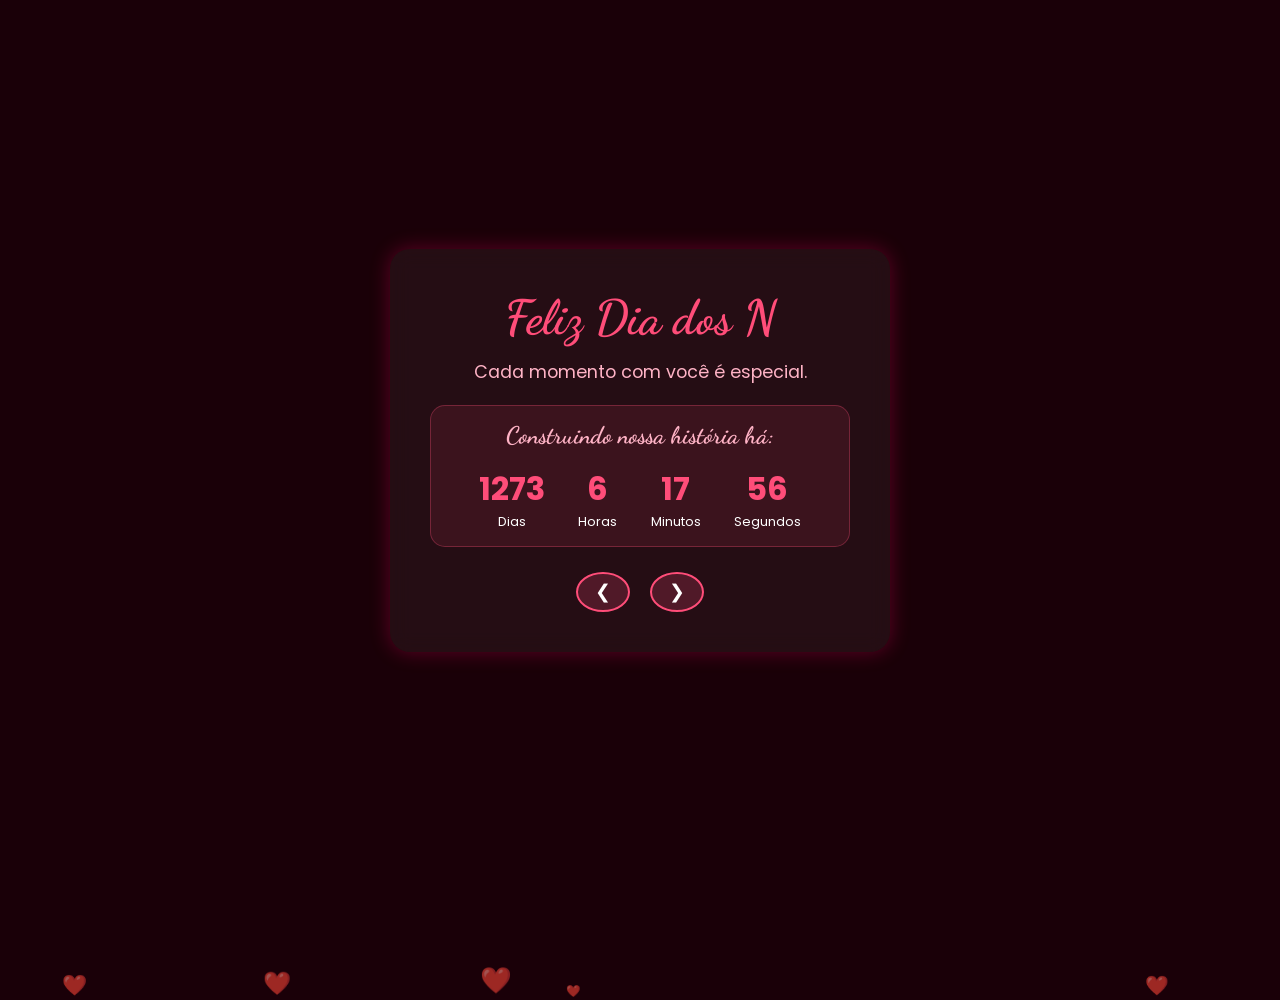
==== commit e434509b: "Correção nuclear da linha do tempo pro celular" ====
--- a/index.html
+++ b/index.html
@@ -25,7 +25,10 @@
                 <div class="box"><span id="seconds">0</span> Segundos</div>
             </div>
         </div>
-
+         <div class="polaroid-controls">
+            <button id="prev-travel" class="mini-btn">❮</button>
+            <button id="next-travel" class="mini-btn">❯</button>
+        </div>
 
     <script src="JAva.js"></script>
 </body>
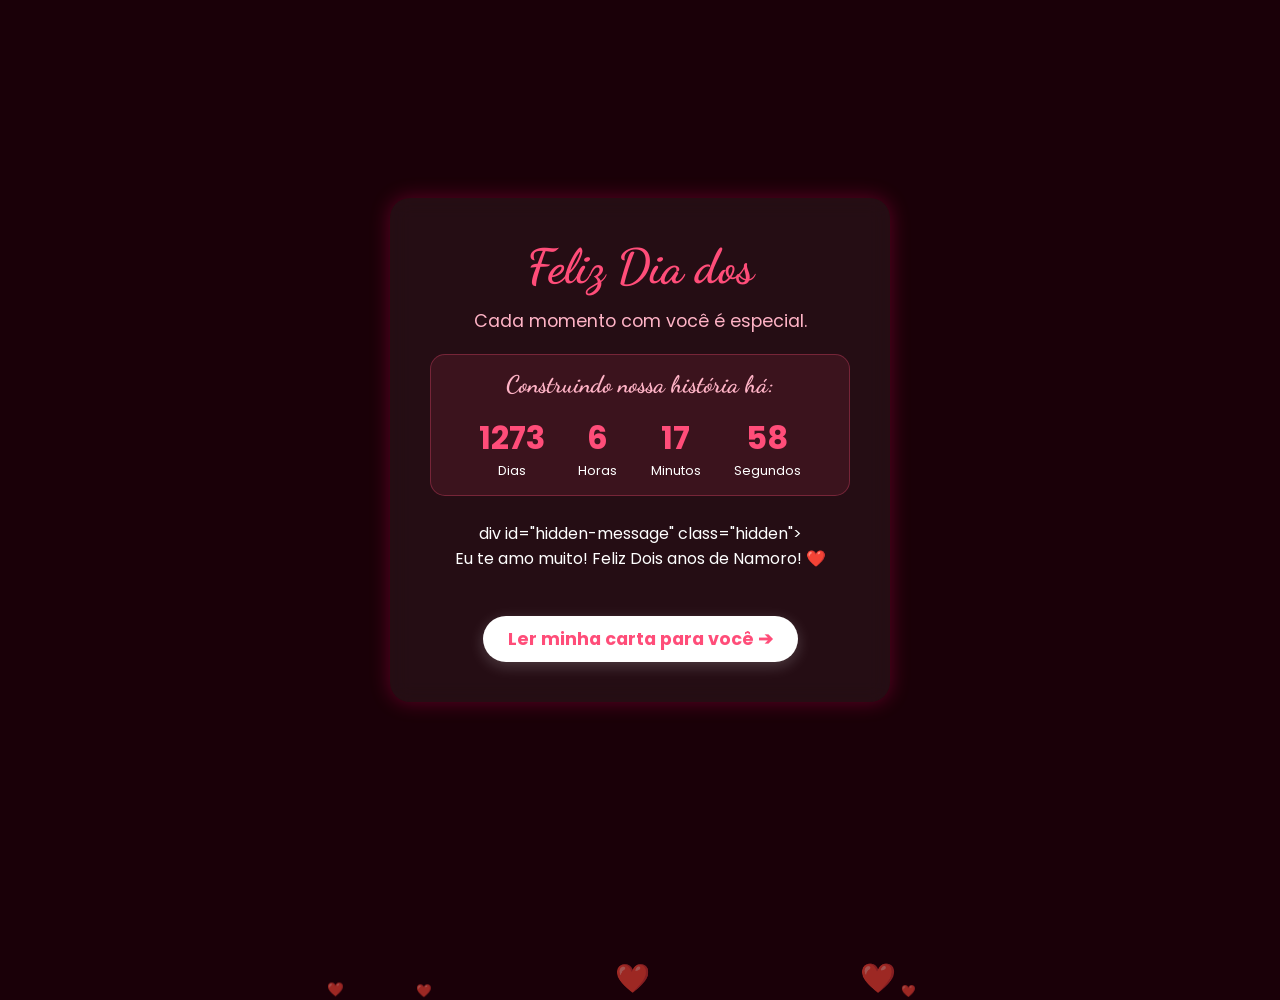
==== commit 469e60c0: "Correção nuclear da linha do tempo pro celular" ====
--- a/index.html
+++ b/index.html
@@ -25,10 +25,12 @@
                 <div class="box"><span id="seconds">0</span> Segundos</div>
             </div>
         </div>
-         <div class="polaroid-controls">
-            <button id="prev-travel" class="mini-btn">❮</button>
-            <button id="next-travel" class="mini-btn">❯</button>
+         div id="hidden-message" class="hidden">
+            <p>Eu te amo muito! Feliz Dois anos de Namoro! ❤️</p>
+            <br>
+            <a href="surpresa.html" class="next-btn">Ler minha carta para você ➔</a>
         </div>
+    </div>
 
     <script src="JAva.js"></script>
 </body>
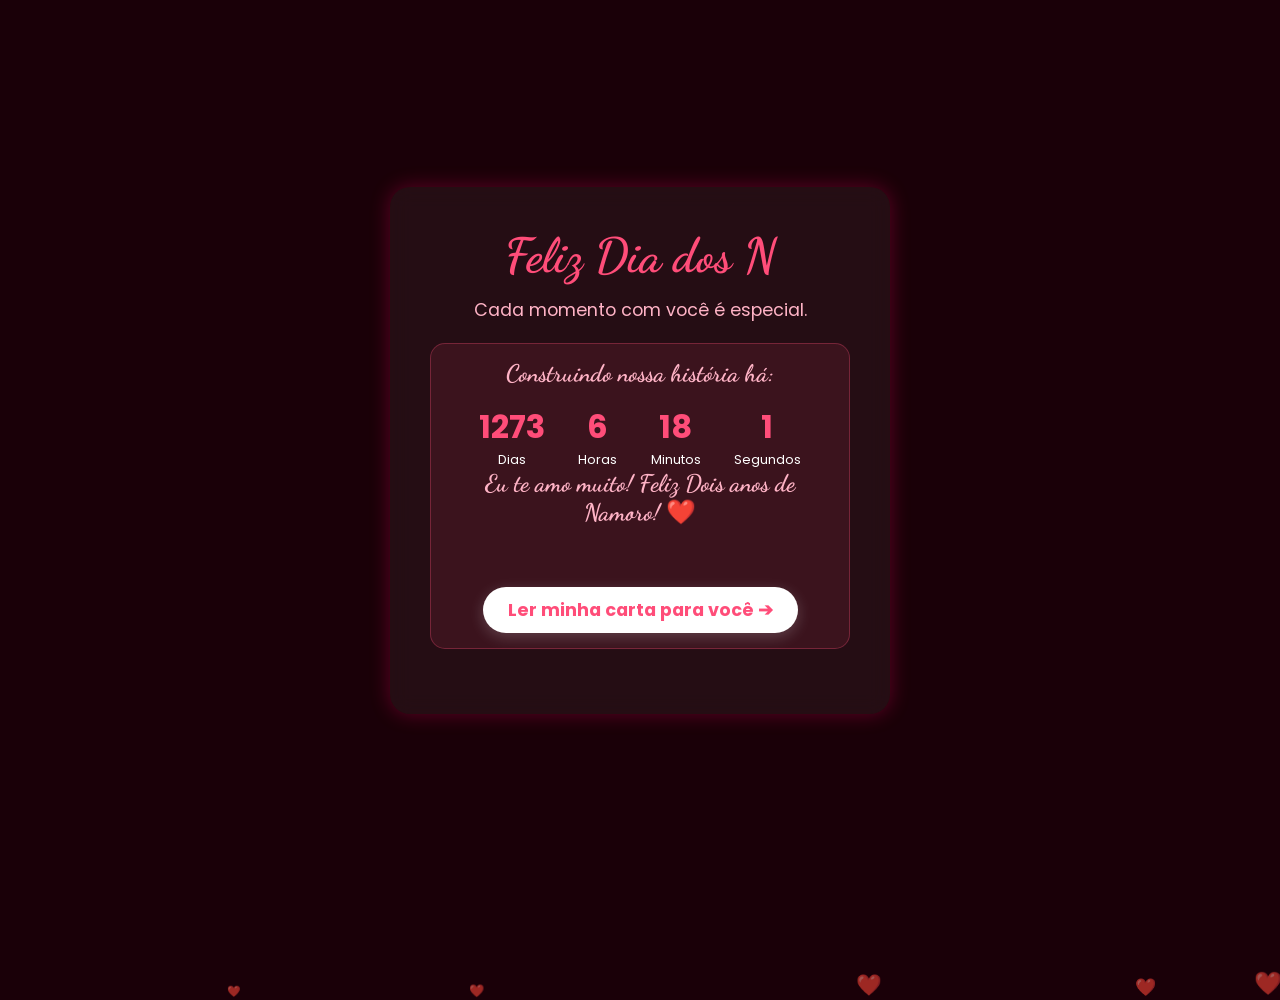
==== commit a898dac1: "se tudo quenbrar  vir nesse commit" ====
--- a/index.html
+++ b/index.html
@@ -24,8 +24,8 @@
                 <div class="box"><span id="minutes">0</span> Minutos</div>
                 <div class="box"><span id="seconds">0</span> Segundos</div>
             </div>
-        </div>
-         div id="hidden-message" class="hidden">
+        </divi d="hidden-message" class="hidden">
+          
             <p>Eu te amo muito! Feliz Dois anos de Namoro! ❤️</p>
             <br>
             <a href="surpresa.html" class="next-btn">Ler minha carta para você ➔</a>
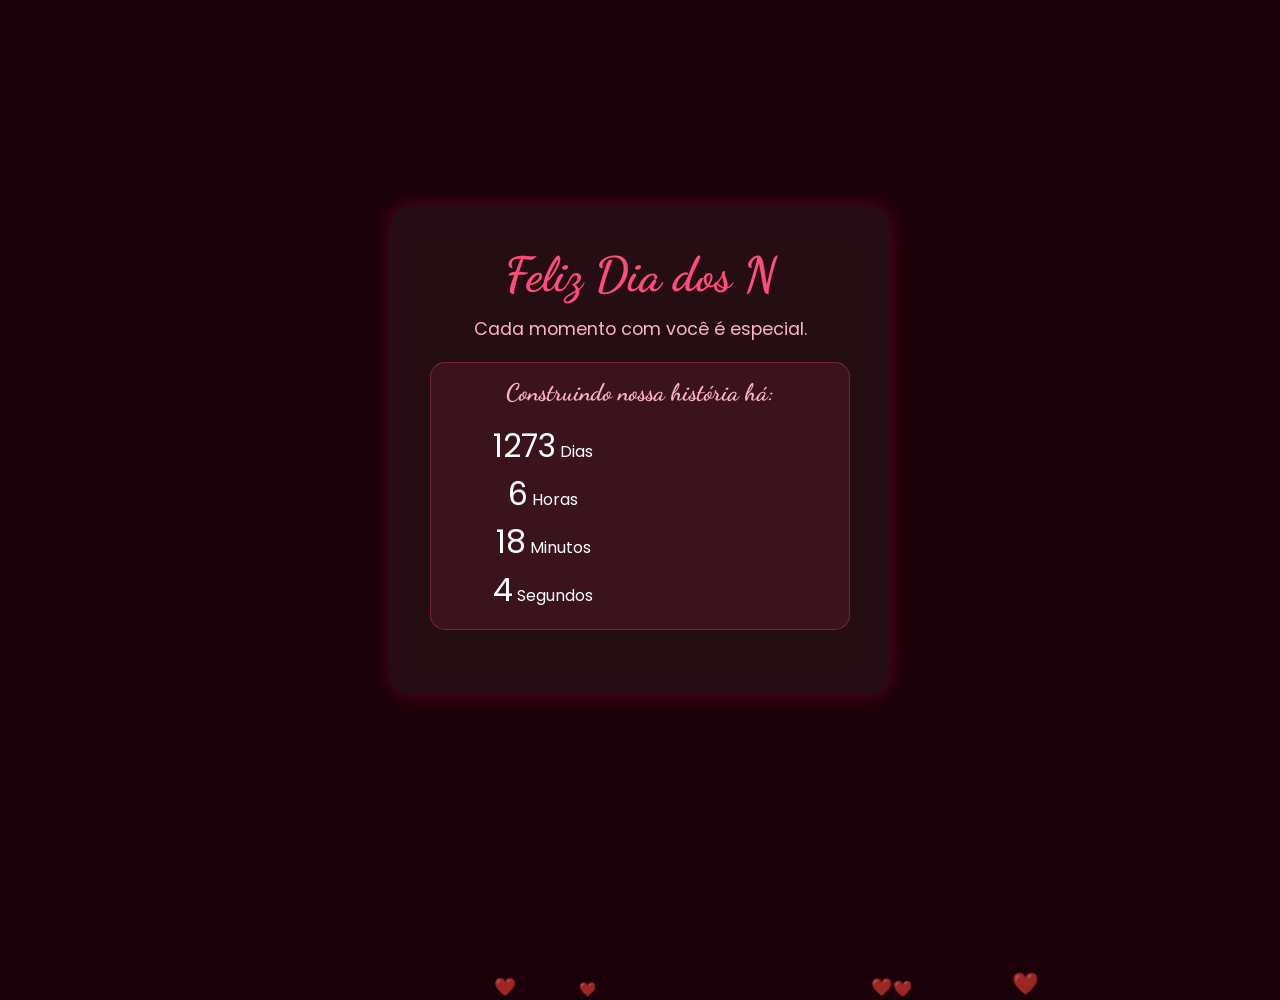
==== commit a71f12a6: "commit  arrumando contador relogio" ====
--- a/index.html
+++ b/index.html
@@ -16,7 +16,7 @@
         <h1 id="typing-text"></h1>
         <p class="subtitle">Cada momento com você é especial.</p>
 
-        <div id="time-counter" class="counter-container">
+       <div id="time-counter" class="counter-container">
             <p>Construindo nossa história há:</p>
             <div class="counter-boxes">
                 <div class="box"><span id="days">0</span> Dias</div>
@@ -24,7 +24,9 @@
                 <div class="box"><span id="minutes">0</span> Minutos</div>
                 <div class="box"><span id="seconds">0</span> Segundos</div>
             </div>
-        </divi d="hidden-message" class="hidden">
+        </div>
+        
+        <div id="hidden-message" class="hidden">
           
             <p>Eu te amo muito! Feliz Dois anos de Namoro! ❤️</p>
             <br>
--- a/CSS.css
+++ b/CSS.css
@@ -52,6 +52,14 @@
     min-height: 60px; 
 }
 
+h2 { 
+    font-family: 'Dancing Script', cursive; 
+    color: #ff4d79; 
+    font-size: 3rem; 
+    margin-bottom: 10px; 
+    min-height: 60px; 
+}
+
 .subtitle { 
     font-size: 1.1rem; 
     margin-bottom: 20px; 
@@ -149,24 +157,21 @@
     font-size: 1.5rem; 
 }
 
-.counter-boxes { 
-    display: flex; 
-    justify-content: space-evenly; 
-    align-items: center; 
-}
-
-.box { 
-    display: flex; 
-    flex-direction: column; 
-    font-size: 0.8rem; 
-    color: #fff; 
-}
-
-.box span { 
-    font-size: 2rem; 
-    font-weight: bold; 
-    color: #ff4d79; 
-}
+/* =====================================
+       AJUSTE DO CONTADOR NO CELULAR
+       ===================================== */
+    .counter-boxes {
+        flex-wrap: wrap; /* Permite que os itens quebrem a linha */
+        gap: 15px 0; /* Espaço entre a linha de cima e a de baixo */
+    }
+    
+    .box {
+        width: 50%; /* Faz ficar dois itens por linha (2x2) */
+    }
+    
+    .box span {
+        font-size: 2rem !important; /* Reduz um pouquinho o tamanho do número */
+    }
 
 /* =========================================
    6. MÁQUINA DE MOTIVOS E QUIZ
@@ -458,12 +463,18 @@
 /* =========================================
    11. CÁPSULA DO TEMPO (NOSSO FUTURO)
    ========================================= */
+
+
 .capsula-section {
+
+    
     margin: 50px 0;
     padding: 30px 20px;
     background: rgba(0, 0, 0, 0.2);
     border-radius: 15px;
     border: 1px solid rgba(255, 77, 121, 0.3);
+
+    
 }
 
 .capsula-section h2 {
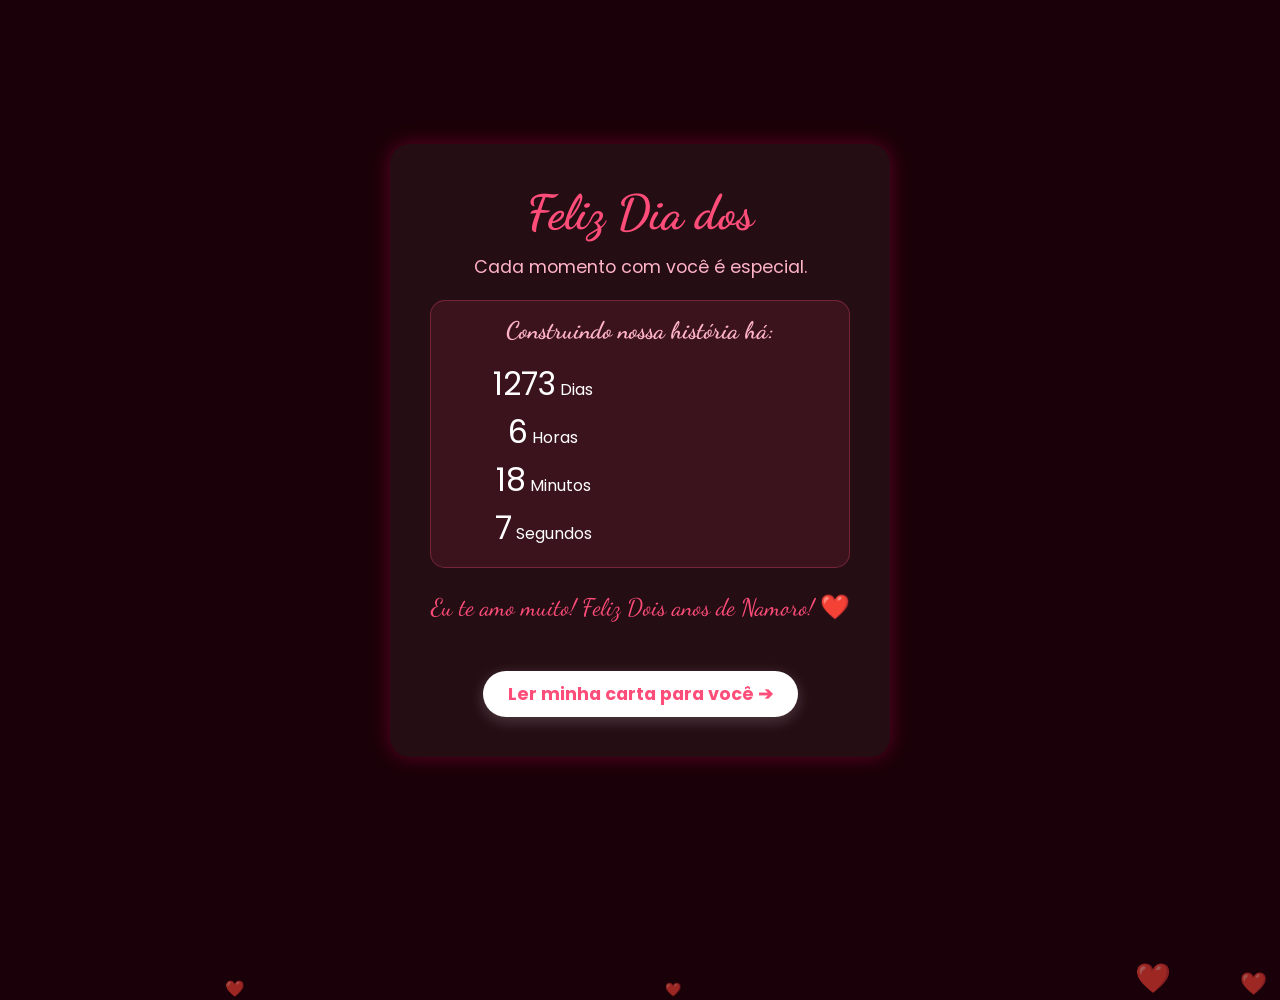
==== commit 9a7b464e: "commit  arrumando contador relogio" ====
--- a/index.html
+++ b/index.html
@@ -23,16 +23,18 @@
                 <div class="box"><span id="hours">0</span> Horas</div>
                 <div class="box"><span id="minutes">0</span> Minutos</div>
                 <div class="box"><span id="seconds">0</span> Segundos</div>
-            </div>
+
+            
+            
+    
         </div>
-        
-        <div id="hidden-message" class="hidden">
+    </div>
           
+              <div id="hidden-message">
             <p>Eu te amo muito! Feliz Dois anos de Namoro! ❤️</p>
             <br>
             <a href="surpresa.html" class="next-btn">Ler minha carta para você ➔</a>
         </div>
-    </div>
 
     <script src="JAva.js"></script>
 </body>
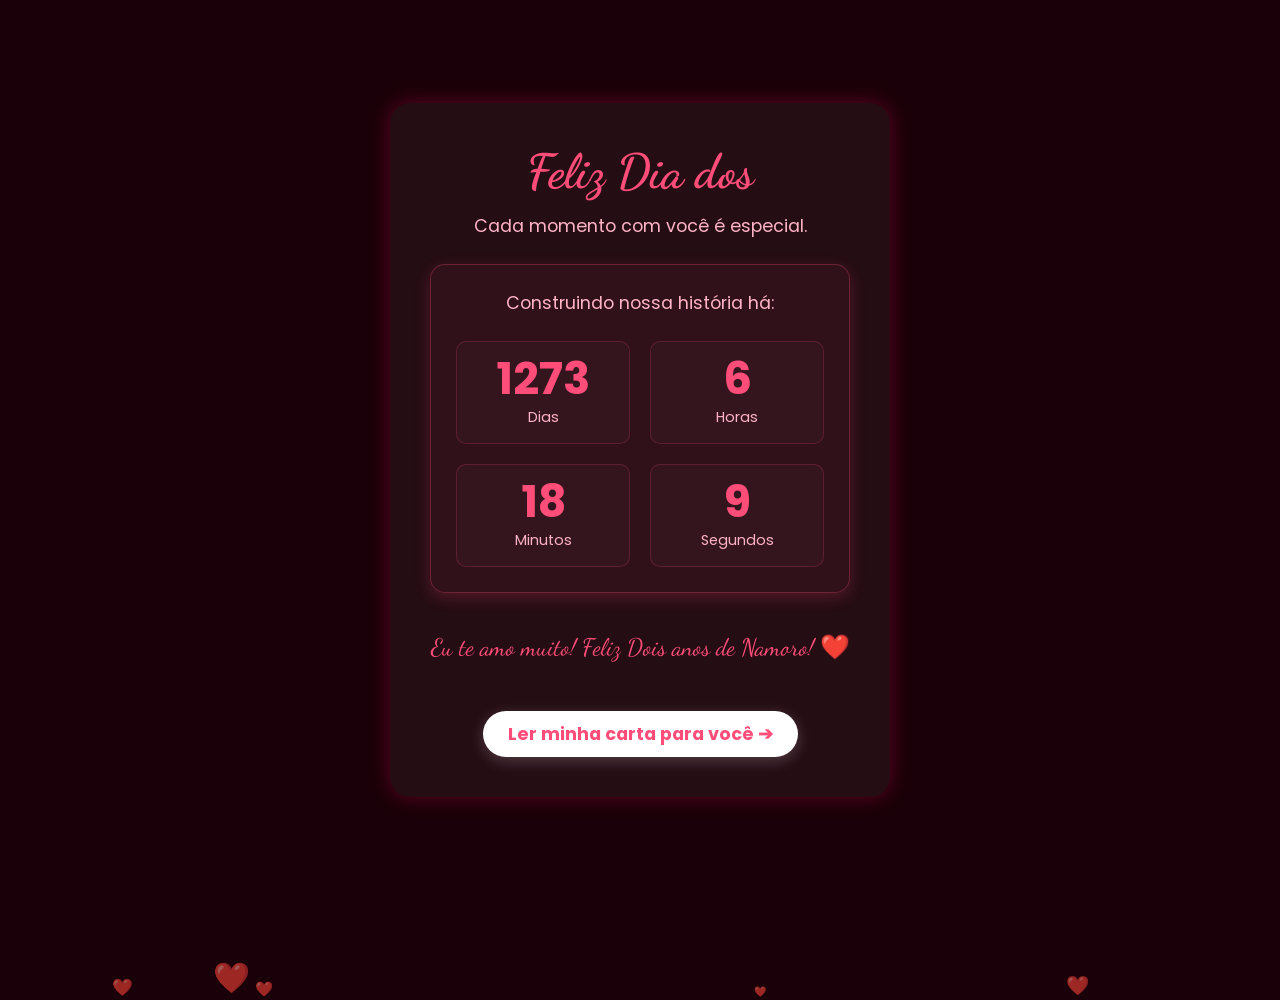
==== commit 5a78ebac: "commit  arrumando contador relogio" ====
--- a/index.html
+++ b/index.html
@@ -19,7 +19,7 @@
        <div id="time-counter" class="counter-container">
             <p>Construindo nossa história há:</p>
             <div class="counter-boxes">
-                <div class="box"><span id="days">0</span> Dias</div>
+                <div class="box" class="counter-container"><span id="days">0</span> Dias</div>
                 <div class="box"><span id="hours">0</span> Horas</div>
                 <div class="box"><span id="minutes">0</span> Minutos</div>
                 <div class="box"><span id="seconds">0</span> Segundos</div>
--- a/CSS.css
+++ b/CSS.css
@@ -157,21 +157,63 @@
     font-size: 1.5rem; 
 }
 
-/* =====================================
-       AJUSTE DO CONTADOR NO CELULAR
-       ===================================== */
-    .counter-boxes {
-        flex-wrap: wrap; /* Permite que os itens quebrem a linha */
-        gap: 15px 0; /* Espaço entre a linha de cima e a de baixo */
-    }
-    
-    .box {
-        width: 50%; /* Faz ficar dois itens por linha (2x2) */
-    }
-    
-    .box span {
-        font-size: 2rem !important; /* Reduz um pouquinho o tamanho do número */
-    }
+/* =========================================
+   REFORMULAÇÃO COMPLETA DO CONTADOR
+   (AGORA VAI FICAR LINDO E ALINHADO)
+   ========================================= */
+
+/* O contêiner principal do contador */
+.counter-container {
+    background: rgba(255, 77, 121, 0.05); /* Fundo sutil rosinha */
+    border: 1px solid rgba(255, 77, 121, 0.3); /* Bordinha rosa translúcida */
+    border-radius: 15px; /* Bordas arredondadas */
+    padding: 25px; /* Espaço por dentro */
+    max-width: 450px; /* Limita a largura no PC */
+    margin: 25px auto 40px auto; /* Centraliza na página e dá espaço */
+    text-align: center; /* Centraliza o título */
+    box-shadow: 0 5px 15px rgba(255, 77, 121, 0.2); /* Sombra suave */
+}
+
+/* O título "Construindo nossa história..." */
+.counter-container p {
+    margin-bottom: 25px; /* Espaço antes das caixas */
+    color: #ffb3c6; /* Cor rosa claro */
+    font-weight: 400; /* Peso da fonte */
+    font-size: 1.1rem; /* Tamanho da fonte */
+    font-family: 'Poppins', sans-serif; /* Mesma fonte do site */
+}
+
+/* O Grid que organiza as 4 caixas (PERFEITO PARA 2x2) */
+.counter-boxes {
+    display: grid !important; /* Muda de flex pra grid! */
+    grid-template-columns: repeat(2, 1fr) !important; /* Força 2 colunas de tamanho igual */
+    gap: 20px !important; /* Espaço idêntico entre as caixas */
+}
+
+/* O design de cada caixinha individual */
+.box {
+    display: flex !important;
+    flex-direction: column !important; /* Número em cima, palavra embaixo */
+    align-items: center !important; /* Centraliza tudo */
+    justify-content: center !important; /* Centraliza tudo verticalmente */
+    background: rgba(255, 255, 255, 0.02); /* Fundo de "vidro" sutil */
+    padding: 15px 10px; /* Espaço interno */
+    border-radius: 10px; /* Bordas arredondadas da caixa */
+    border: 1px solid rgba(255, 77, 121, 0.2); /* Bordinha sutil */
+    color: #ffb3c6; /* Cor da palavra (Dias, Horas, etc.) */
+    font-size: 0.9rem; /* Tamanho da palavra */
+}
+
+/* O design do número grande e rosa */
+.box span {
+    font-size: 2.8rem !important; /* Tamanho massivo e elegante */
+    font-weight: bold !important; /* Peso bold */
+    color: #ff4d79 !important; /* O rosa principal do site */
+    display: block !important; /* Garante que o número ocupa a linha toda */
+    line-height: 1 !important; /* Alinhamento vertical perfeito */
+    margin-bottom: 5px !important; /* Espaço antes da palavra */
+    font-family: 'Poppins', sans-serif !important; /* Mantém a fonte */
+}
 
 /* =========================================
    6. MÁQUINA DE MOTIVOS E QUIZ
